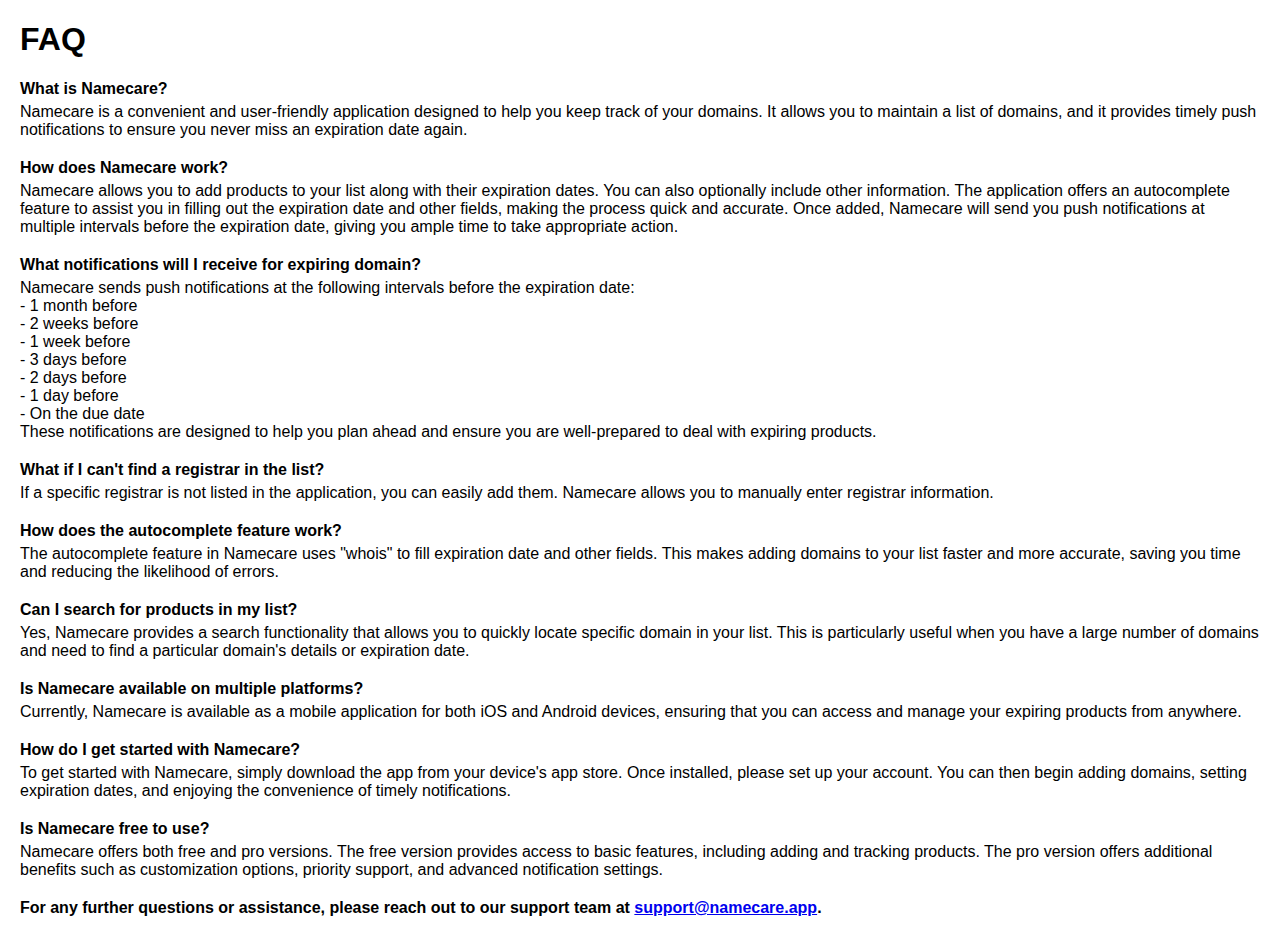
==== faq.html @ 6315614f "chore: Update FAQ" ====
<!DOCTYPE html>
<html lang="en">
<head>
    <meta charset="UTF-8">
    <meta name="viewport" content="width=device-width, initial-scale=1.0">
    <title>Namecare FAQ</title>
    <style>
        /* Add your CSS styling here */
        body {
            font-family: Arial, sans-serif;
            margin: 20px;
        }
        .faq {
            margin-bottom: 20px;
        }
        .question {
            font-weight: bold;
        }
        .answer {
            margin-top: 5px;
        }
    </style>
</head>
<body>
<h1>FAQ</h1>

<div class="faq">
    <div class="question">What is Namecare?</div>
    <div class="answer">
        Namecare is a convenient and user-friendly application designed to help you keep track of your domains. It allows you to maintain a list of domains, and it provides timely push notifications to ensure you never miss an expiration date again.
    </div>
</div>

<div class="faq">
    <div class="question">How does Namecare work?</div>
    <div class="answer">
        Namecare allows you to add products to your list along with their expiration dates. You can also optionally include other information. The application offers an autocomplete feature to assist you in filling out the expiration date and other fields, making the process quick and accurate. Once added, Namecare will send you push notifications at multiple intervals before the expiration date, giving you ample time to take appropriate action.
    </div>
</div>

<div class="faq">
    <div class="question">What notifications will I receive for expiring domain?</div>
    <div class="answer">
        Namecare sends push notifications at the following intervals before the expiration date:<br>
        - 1 month before<br>
        - 2 weeks before<br>
        - 1 week before<br>
        - 3 days before<br>
        - 2 days before<br>
        - 1 day before<br>
        - On the due date<br>
        These notifications are designed to help you plan ahead and ensure you are well-prepared to deal with expiring products.
    </div>
</div>

<div class="faq">
    <div class="question">What if I can't find a registrar in the list?</div>
    <div class="answer">
        If a specific registrar is not listed in the application, you can easily add them. Namecare allows you to manually enter registrar information.
    </div>
</div>

<div class="faq">
    <div class="question">How does the autocomplete feature work?</div>
    <div class="answer">
        The autocomplete feature in Namecare uses "whois" to fill expiration date and other fields. This makes adding domains to your list faster and more accurate, saving you time and reducing the likelihood of errors.
    </div>
</div>

<div class="faq">
    <div class="question">Can I search for products in my list?</div>
    <div class="answer">
        Yes, Namecare provides a search functionality that allows you to quickly locate specific domain in your list. This is particularly useful when you have a large number of domains and need to find a particular domain's details or expiration date.
    </div>
</div>

<div class="faq">
    <div class="question">Is Namecare available on multiple platforms?</div>
    <div class="answer">
        Currently, Namecare is available as a mobile application for both iOS and Android devices, ensuring that you can access and manage your expiring products from anywhere.
    </div>
</div>

<div class="faq">
    <div class="question">How do I get started with Namecare?</div>
    <div class="answer">
        To get started with Namecare, simply download the app from your device's app store. Once installed, please set up your account. You can then begin adding domains, setting expiration dates, and enjoying the convenience of timely notifications.
    </div>
</div>

<div class="faq">
    <div class="question">Is Namecare free to use?</div>
    <div class="answer">
        Namecare offers both free and pro versions. The free version provides access to basic features, including adding and tracking products. The pro version offers additional benefits such as customization options, priority support, and advanced notification settings.
    </div>
</div>

<div class="faq">
    <div class="question">For any further questions or assistance, please reach out to our support team at <a href="mailto:support@namecare.app">support@namecare.app</a>.</div>
</div>

</body>
</html>
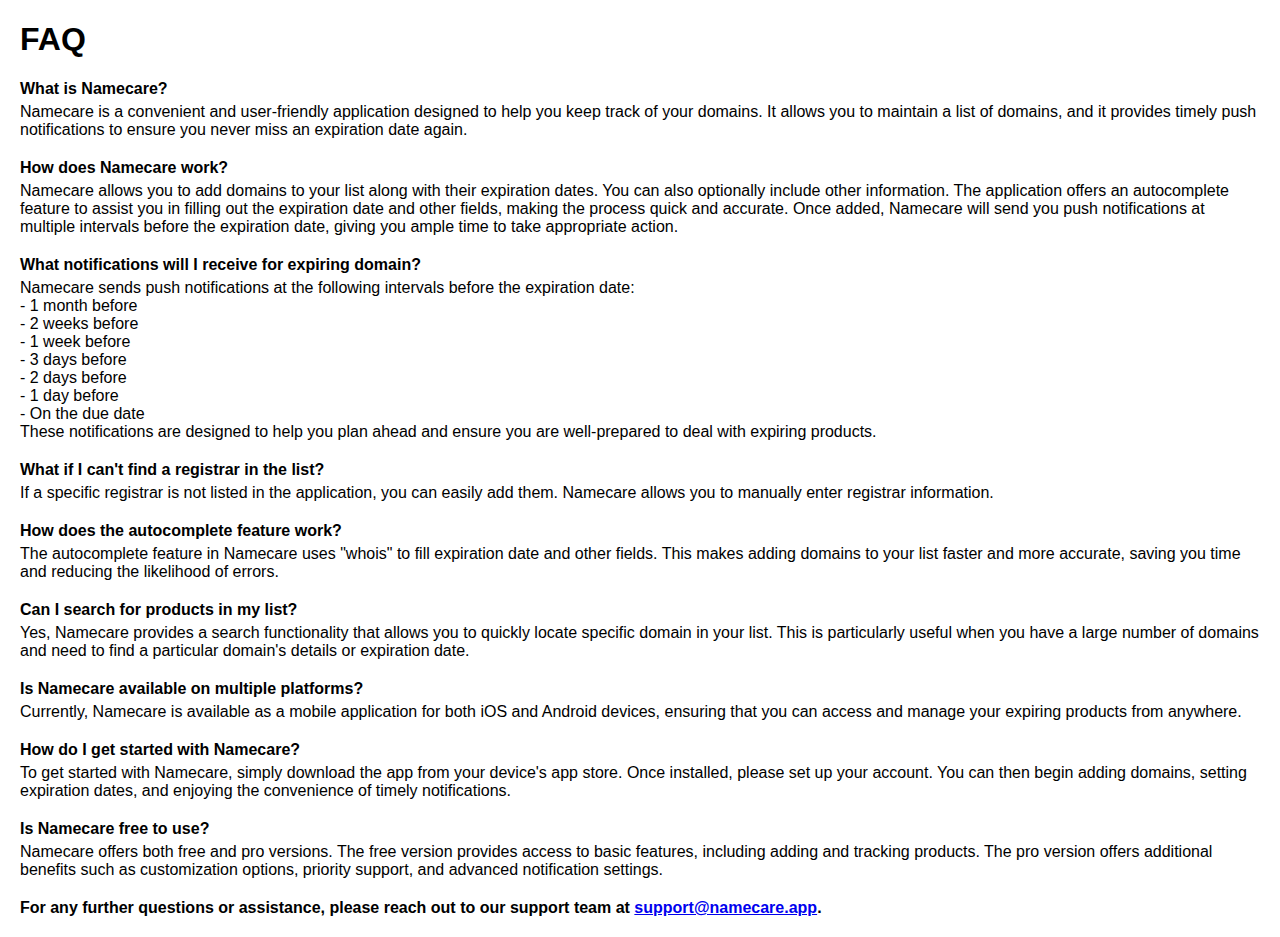
==== commit f710c753: "chore: Privacy policy" ====
--- a/faq.html
+++ b/faq.html
@@ -34,7 +34,7 @@
 <div class="faq">
     <div class="question">How does Namecare work?</div>
     <div class="answer">
-        Namecare allows you to add products to your list along with their expiration dates. You can also optionally include other information. The application offers an autocomplete feature to assist you in filling out the expiration date and other fields, making the process quick and accurate. Once added, Namecare will send you push notifications at multiple intervals before the expiration date, giving you ample time to take appropriate action.
+        Namecare allows you to add domains to your list along with their expiration dates. You can also optionally include other information. The application offers an autocomplete feature to assist you in filling out the expiration date and other fields, making the process quick and accurate. Once added, Namecare will send you push notifications at multiple intervals before the expiration date, giving you ample time to take appropriate action.
     </div>
 </div>
 
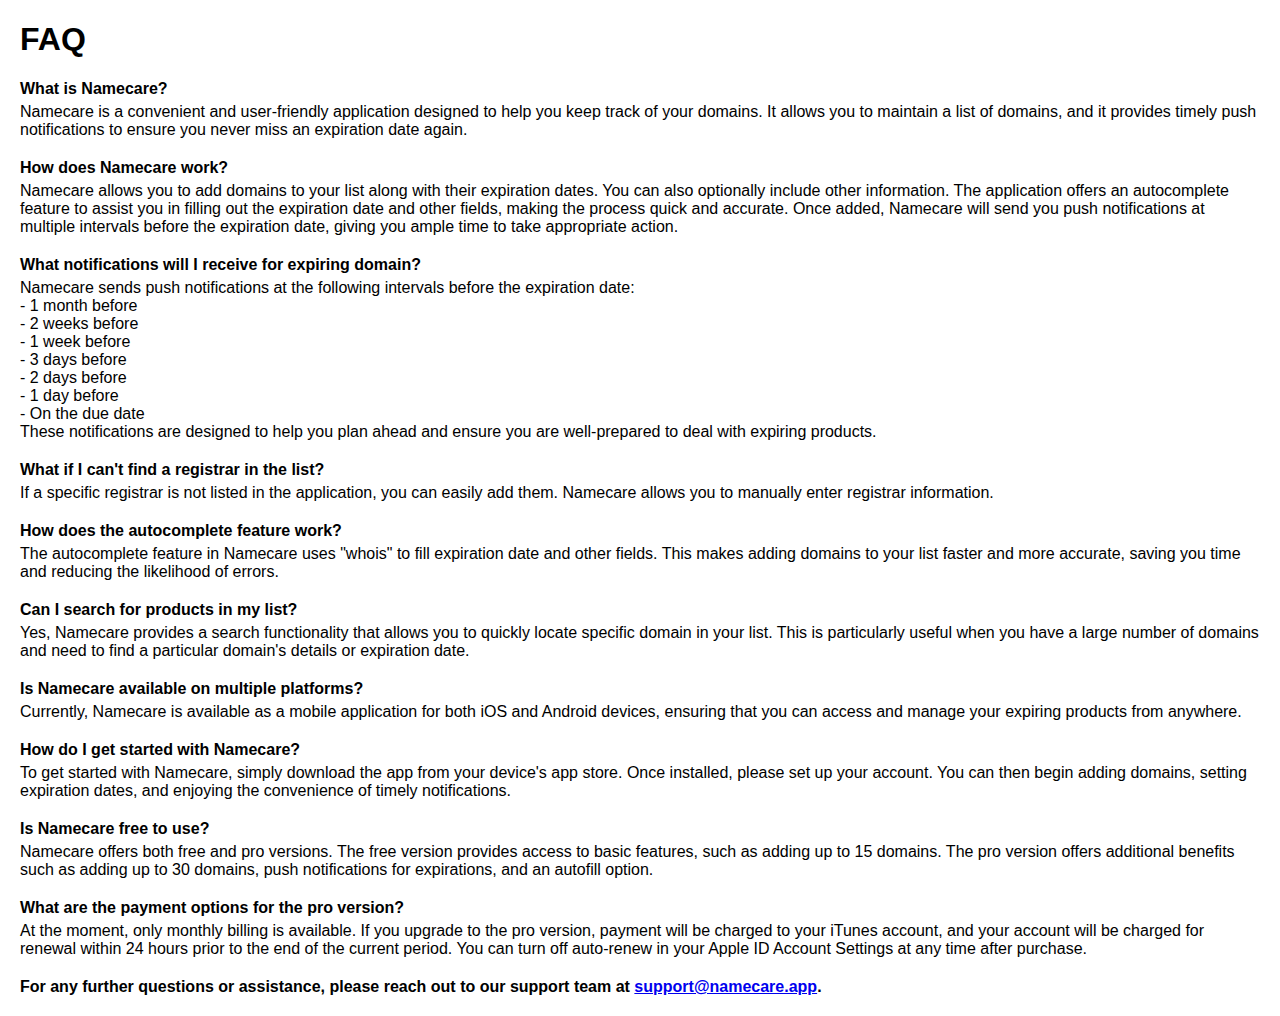
==== commit 67be4677: "chore: Update faq.html" ====
--- a/faq.html
+++ b/faq.html
@@ -91,7 +91,14 @@
 <div class="faq">
     <div class="question">Is Namecare free to use?</div>
     <div class="answer">
-        Namecare offers both free and pro versions. The free version provides access to basic features, including adding and tracking products. The pro version offers additional benefits such as customization options, priority support, and advanced notification settings.
+        Namecare offers both free and pro versions. The free version provides access to basic features, such as adding up to 15 domains. The pro version offers additional benefits such as adding up to 30 domains, push notifications for expirations, and an autofill option.
+    </div>
+</div>
+
+<div class="faq">
+    <div class="question">What are the payment options for the pro version?</div>
+    <div class="answer">
+        At the moment, only monthly billing is available. If you upgrade to the pro version, payment will be charged to your iTunes account, and your account will be charged for renewal within 24 hours prior to the end of the current period. You can turn off auto-renew in your Apple ID Account Settings at any time after purchase.
     </div>
 </div>
 
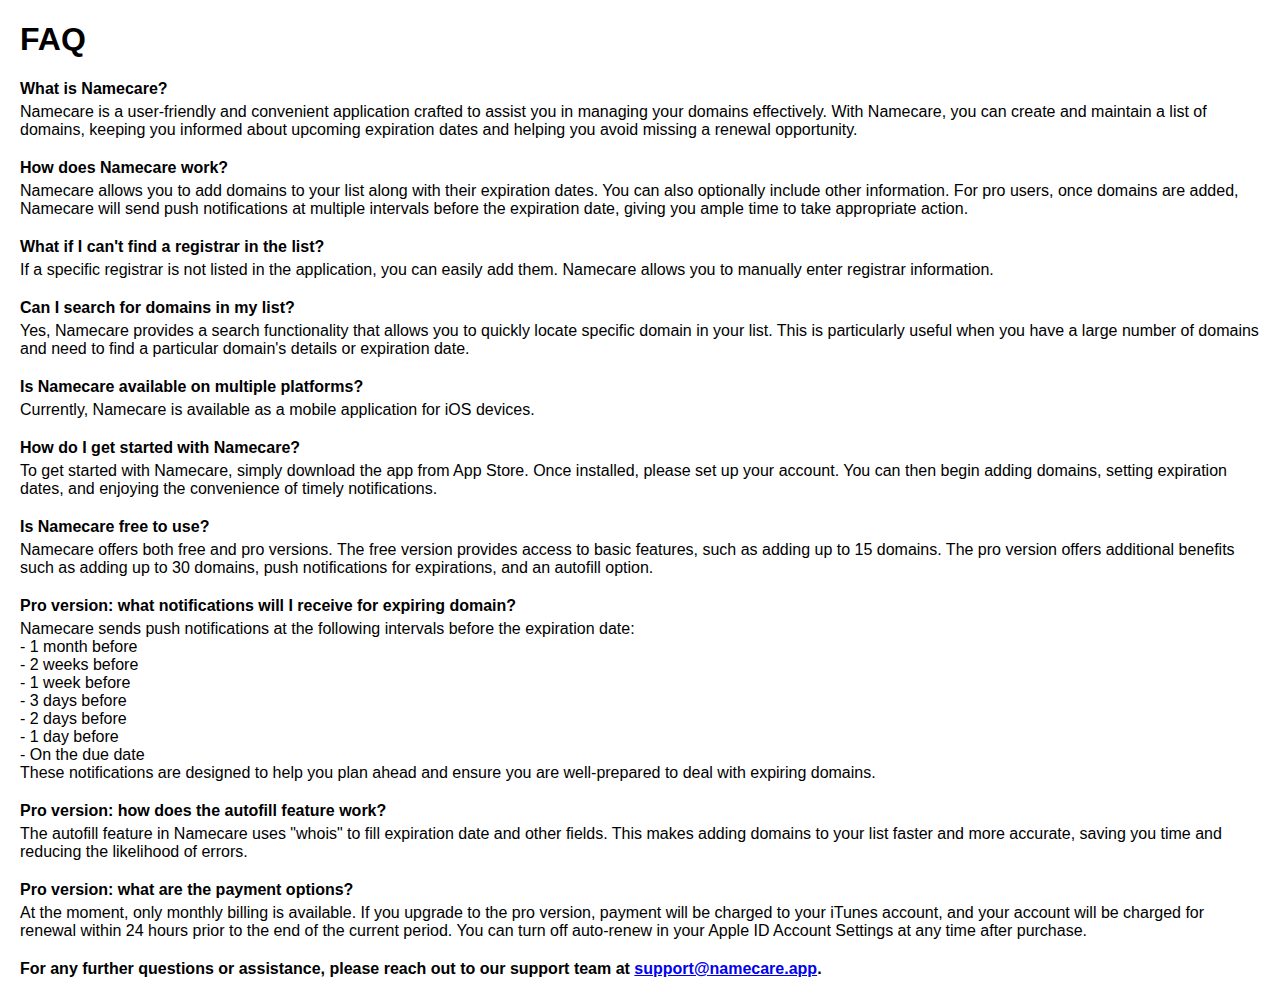
==== commit 6ef9d39f: "choreUpdate faq.html" ====
--- a/faq.html
+++ b/faq.html
@@ -27,29 +27,14 @@
 <div class="faq">
     <div class="question">What is Namecare?</div>
     <div class="answer">
-        Namecare is a convenient and user-friendly application designed to help you keep track of your domains. It allows you to maintain a list of domains, and it provides timely push notifications to ensure you never miss an expiration date again.
+        Namecare is a user-friendly and convenient application crafted to assist you in managing your domains effectively. With Namecare, you can create and maintain a list of domains, keeping you informed about upcoming expiration dates and helping you avoid missing a renewal opportunity.
     </div>
 </div>
 
 <div class="faq">
     <div class="question">How does Namecare work?</div>
     <div class="answer">
-        Namecare allows you to add domains to your list along with their expiration dates. You can also optionally include other information. The application offers an autocomplete feature to assist you in filling out the expiration date and other fields, making the process quick and accurate. Once added, Namecare will send you push notifications at multiple intervals before the expiration date, giving you ample time to take appropriate action.
-    </div>
-</div>
-
-<div class="faq">
-    <div class="question">What notifications will I receive for expiring domain?</div>
-    <div class="answer">
-        Namecare sends push notifications at the following intervals before the expiration date:<br>
-        - 1 month before<br>
-        - 2 weeks before<br>
-        - 1 week before<br>
-        - 3 days before<br>
-        - 2 days before<br>
-        - 1 day before<br>
-        - On the due date<br>
-        These notifications are designed to help you plan ahead and ensure you are well-prepared to deal with expiring products.
+        Namecare allows you to add domains to your list along with their expiration dates. You can also optionally include other information. For pro users, once domains are added, Namecare will send push notifications at multiple intervals before the expiration date, giving you ample time to take appropriate action.
     </div>
 </div>
 
@@ -61,14 +46,7 @@
 </div>
 
 <div class="faq">
-    <div class="question">How does the autocomplete feature work?</div>
-    <div class="answer">
-        The autocomplete feature in Namecare uses "whois" to fill expiration date and other fields. This makes adding domains to your list faster and more accurate, saving you time and reducing the likelihood of errors.
-    </div>
-</div>
-
-<div class="faq">
-    <div class="question">Can I search for products in my list?</div>
+    <div class="question">Can I search for domains in my list?</div>
     <div class="answer">
         Yes, Namecare provides a search functionality that allows you to quickly locate specific domain in your list. This is particularly useful when you have a large number of domains and need to find a particular domain's details or expiration date.
     </div>
@@ -77,14 +55,14 @@
 <div class="faq">
     <div class="question">Is Namecare available on multiple platforms?</div>
     <div class="answer">
-        Currently, Namecare is available as a mobile application for both iOS and Android devices, ensuring that you can access and manage your expiring products from anywhere.
+        Currently, Namecare is available as a mobile application for iOS devices.
     </div>
 </div>
 
 <div class="faq">
     <div class="question">How do I get started with Namecare?</div>
     <div class="answer">
-        To get started with Namecare, simply download the app from your device's app store. Once installed, please set up your account. You can then begin adding domains, setting expiration dates, and enjoying the convenience of timely notifications.
+        To get started with Namecare, simply download the app from App Store. Once installed, please set up your account. You can then begin adding domains, setting expiration dates, and enjoying the convenience of timely notifications.
     </div>
 </div>
 
@@ -95,8 +73,30 @@
     </div>
 </div>
 
+    <div class="faq">
+    <div class="question">Pro version: what notifications will I receive for expiring domain?</div>
+    <div class="answer">
+        Namecare sends push notifications at the following intervals before the expiration date:<br>
+        - 1 month before<br>
+        - 2 weeks before<br>
+        - 1 week before<br>
+        - 3 days before<br>
+        - 2 days before<br>
+        - 1 day before<br>
+        - On the due date<br>
+        These notifications are designed to help you plan ahead and ensure you are well-prepared to deal with expiring domains.
+    </div>
+</div>
+
+    <div class="faq">
+    <div class="question">Pro version: how does the autofill feature work?</div>
+    <div class="answer">
+        The autofill feature in Namecare uses "whois" to fill expiration date and other fields. This makes adding domains to your list faster and more accurate, saving you time and reducing the likelihood of errors.
+    </div>
+</div>
+    
 <div class="faq">
-    <div class="question">What are the payment options for the pro version?</div>
+    <div class="question">Pro version: what are the payment options?</div>
     <div class="answer">
         At the moment, only monthly billing is available. If you upgrade to the pro version, payment will be charged to your iTunes account, and your account will be charged for renewal within 24 hours prior to the end of the current period. You can turn off auto-renew in your Apple ID Account Settings at any time after purchase.
     </div>
